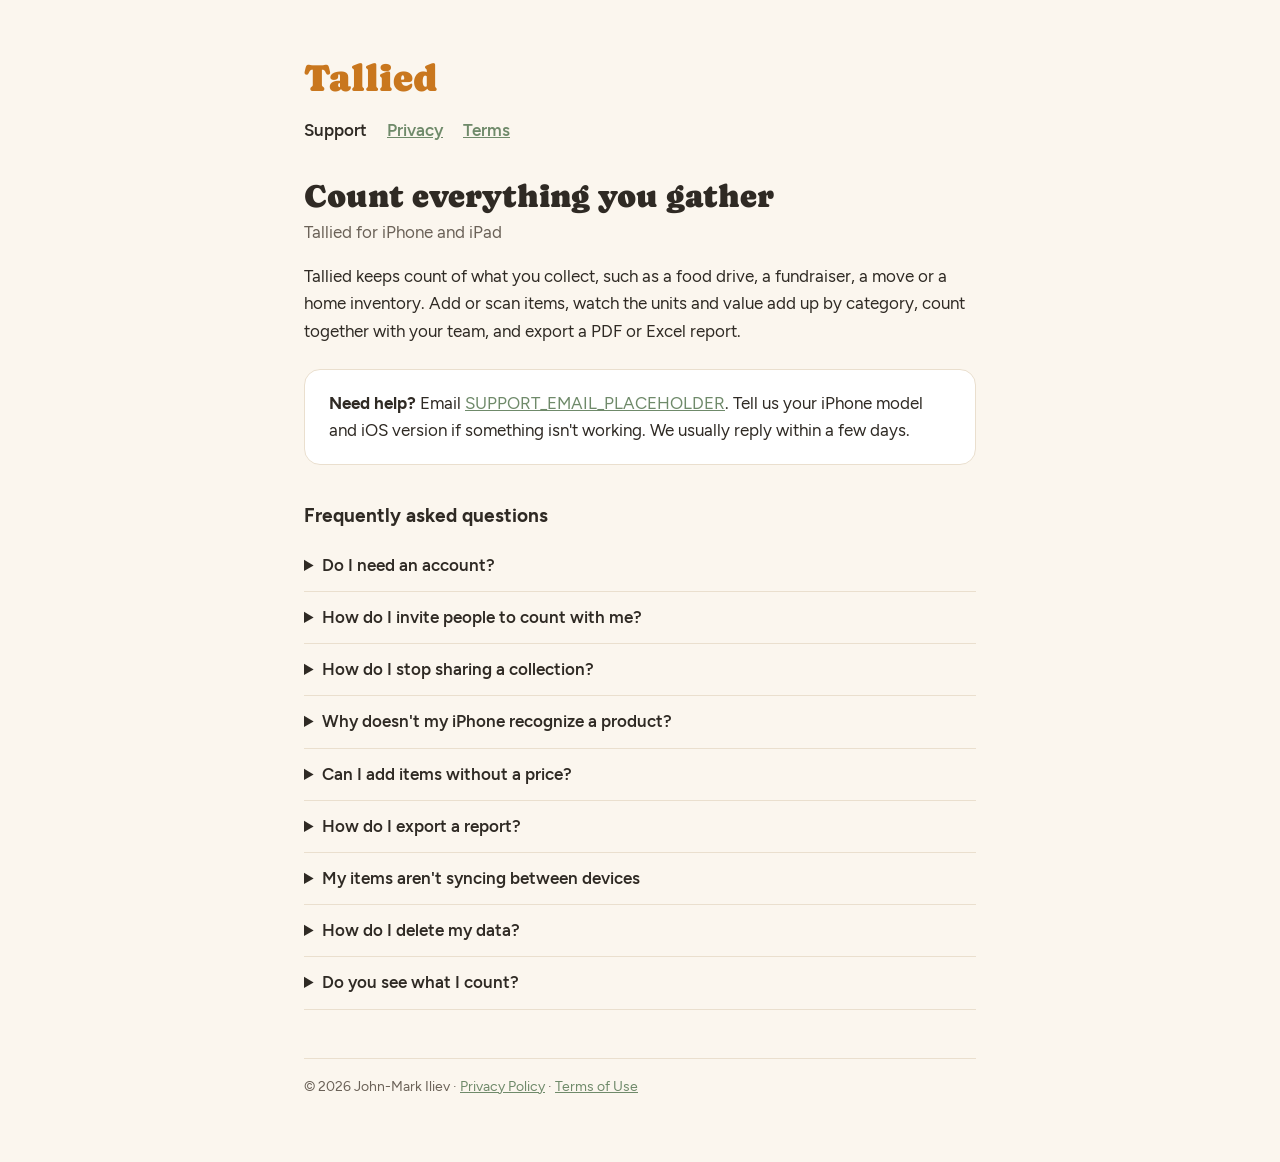
==== index.html @ 0db00e5c "Add Tallied support, privacy policy and terms pages Co-Authored-By: Claude Opus 5.5 <noreply@anthrop" ====
<!DOCTYPE html>
<html lang="en">
<head>
  <meta charset="utf-8">
  <meta name="viewport" content="width=device-width, initial-scale=1">
  <title>Tallied — Support</title>
  <meta name="description" content="Tallied: count everything you gather, see units and value add up, collaborate with your team, and export PDF or Excel reports.">
  <link rel="stylesheet" href="style.css">
</head>
<body>
<main>
  <header>
    <a class="brand" href="./">Tallied</a>
    <nav>
      <a href="./" aria-current="page">Support</a>
      <a href="privacy.html">Privacy</a>
      <a href="terms.html">Terms</a>
    </nav>
  </header>

  <h1>Count everything you gather</h1>
  <p class="meta">Tallied for iPhone and iPad</p>

  <p>Tallied keeps count of what you collect, such as a food drive, a fundraiser, a move or a home inventory. Add or scan items, watch the units and value add up by category, count together with your team, and export a PDF or Excel report.</p>

  <div class="card">
    <p><strong>Need help?</strong> Email <a href="mailto:SUPPORT_EMAIL_PLACEHOLDER">SUPPORT_EMAIL_PLACEHOLDER</a>. Tell us your iPhone model and iOS version if something isn't working. We usually reply within a few days.</p>
  </div>

  <h2>Frequently asked questions</h2>

  <details>
    <summary>Do I need an account?</summary>
    <p>No. Tallied has no sign-up. If you're signed in to iCloud on your device, your collections sync automatically through your own iCloud account.</p>
  </details>

  <details>
    <summary>How do I invite people to count with me?</summary>
    <p>On the Collection tab, tap the collection name at the top. Swipe right on a collection and tap <em>Collaborate</em>, then send the invitation. Everyone you invite needs to be signed in to iCloud. Their items show up for the whole group with the same totals.</p>
  </details>

  <details>
    <summary>How do I stop sharing a collection?</summary>
    <p>Open the collections list, swipe right on the shared collection and tap <em>Manage collaborators</em>. From there you can remove people or stop sharing. If someone shared a collection with you, swipe left on it and tap <em>Leave</em>.</p>
  </details>

  <details>
    <summary>Why doesn't my iPhone recognize a product?</summary>
    <p>Tallied recognizes products you've already added with a photo. The first time, add the item and take its picture. After that, scanning it again finds it. Good light and filling the frame with the product help. Scanning with the camera needs a device that supports Live Text.</p>
  </details>

  <details>
    <summary>Can I add items without a price?</summary>
    <p>Yes. Save them without a price. <em>Price check</em> lists every item that still needs one, and you can type the price in or scan the shelf label in the shop.</p>
  </details>

  <details>
    <summary>How do I export a report?</summary>
    <p>On the Collection tab, tap the document icon, then choose PDF or Excel and share it to Mail, Messages, Files or any other app.</p>
  </details>

  <details>
    <summary>My items aren't syncing between devices</summary>
    <p>Check that you're signed in to the same iCloud account on each device, that iCloud is turned on for Tallied (<em>Settings → [your name] → iCloud</em>), and that you have free iCloud storage. Sync can take a minute after changes.</p>
  </details>

  <details>
    <summary>How do I delete my data?</summary>
    <p>To delete a collection and its items, open the collections list, switch to another collection, then swipe left on it and tap <em>Delete</em>. To remove everything from iCloud, go to <em>Settings → [your name] → iCloud → Manage Account Storage</em> and delete Tallied's data. Deleting the app removes its data from the device.</p>
  </details>

  <details>
    <summary>Do you see what I count?</summary>
    <p>No. There is no Tallied server, and the app has no analytics or tracking. See the <a href="privacy.html">Privacy Policy</a>.</p>
  </details>

  <footer>© 2026 John-Mark Iliev · <a href="privacy.html">Privacy Policy</a> · <a href="terms.html">Terms of Use</a></footer>
</main>
</body>
</html>
---- style.css ----
/* Tallied legal & support pages — amber/sage palette from the app's design system. */
@font-face { font-family: "Caprasimo"; src: url("fonts/Caprasimo-Regular.ttf") format("truetype"); font-display: swap; }
@font-face { font-family: "Figtree"; font-weight: 400; src: url("fonts/Figtree-Regular.ttf") format("truetype"); font-display: swap; }
@font-face { font-family: "Figtree"; font-weight: 600; src: url("fonts/Figtree-SemiBold.ttf") format("truetype"); font-display: swap; }
@font-face { font-family: "Figtree"; font-weight: 700; src: url("fonts/Figtree-Bold.ttf") format("truetype"); font-display: swap; }

:root {
  --bg: #fbf6ee;
  --surface: #ffffff;
  --text: #2f2a24;
  --text-secondary: #6b6258;
  --amber: #c9771e;
  --sage: #6f8a6a;
  --line: #eadfce;
}

@media (prefers-color-scheme: dark) {
  :root {
    --bg: #1d1a16;
    --surface: #27231e;
    --text: #f3ece2;
    --text-secondary: #b5aa9c;
    --amber: #e69a45;
    --sage: #9db897;
    --line: #3a342c;
  }
}

* { box-sizing: border-box; }

body {
  margin: 0;
  background: var(--bg);
  color: var(--text);
  font: 17px/1.6 "Figtree", -apple-system, BlinkMacSystemFont, "Segoe UI", sans-serif;
}

main {
  max-width: 720px;
  margin: 0 auto;
  padding: 48px 24px 64px;
}

header .brand {
  font-family: "Caprasimo", Georgia, serif;
  font-size: 2.4rem;
  color: var(--amber);
  text-decoration: none;
}

nav {
  display: flex;
  gap: 20px;
  margin: 8px 0 32px;
  font-weight: 600;
}

nav a, a { color: var(--sage); }
nav a[aria-current="page"] { color: var(--text); text-decoration: none; }

h1 {
  font-family: "Caprasimo", Georgia, serif;
  font-weight: 400;
  font-size: 2rem;
  line-height: 1.2;
  margin: 0 0 4px;
}

h2 {
  font-size: 1.2rem;
  font-weight: 700;
  margin: 36px 0 8px;
}

.meta { color: var(--text-secondary); margin-top: 0; }

.card {
  background: var(--surface);
  border: 1px solid var(--line);
  border-radius: 16px;
  padding: 20px 24px;
  margin: 24px 0;
}

.card p:first-child { margin-top: 0; }
.card p:last-child { margin-bottom: 0; }

details {
  border-bottom: 1px solid var(--line);
  padding: 12px 0;
}

summary { font-weight: 600; cursor: pointer; }

footer {
  margin-top: 48px;
  padding-top: 16px;
  border-top: 1px solid var(--line);
  color: var(--text-secondary);
  font-size: 0.9rem;
}
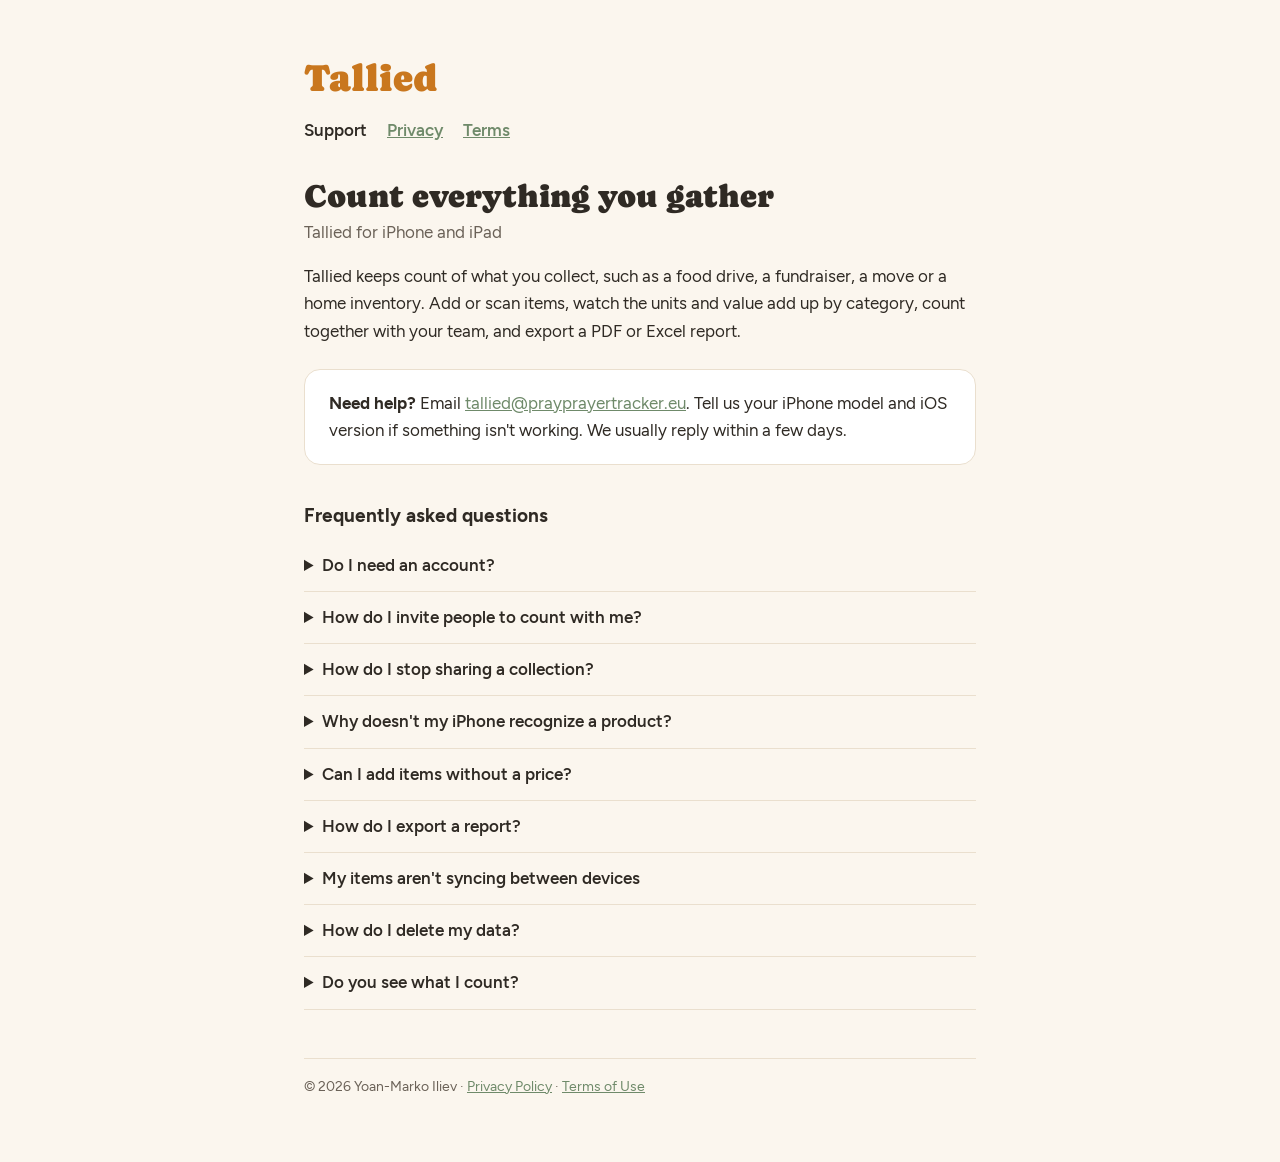
==== commit a76b9f5e: "Add support email and update owner name Co-Authored-By: Claude Opus 5.5 <noreply@anthropic.com>" ====
--- a/index.html
+++ b/index.html
@@ -24,7 +24,7 @@
   <p>Tallied keeps count of what you collect, such as a food drive, a fundraiser, a move or a home inventory. Add or scan items, watch the units and value add up by category, count together with your team, and export a PDF or Excel report.</p>
 
   <div class="card">
-    <p><strong>Need help?</strong> Email <a href="mailto:SUPPORT_EMAIL_PLACEHOLDER">SUPPORT_EMAIL_PLACEHOLDER</a>. Tell us your iPhone model and iOS version if something isn't working. We usually reply within a few days.</p>
+    <p><strong>Need help?</strong> Email <a href="mailto:tallied@prayprayertracker.eu">tallied@prayprayertracker.eu</a>. Tell us your iPhone model and iOS version if something isn't working. We usually reply within a few days.</p>
   </div>
 
   <h2>Frequently asked questions</h2>
@@ -74,7 +74,7 @@
     <p>No. There is no Tallied server, and the app has no analytics or tracking. See the <a href="privacy.html">Privacy Policy</a>.</p>
   </details>
 
-  <footer>© 2026 John-Mark Iliev · <a href="privacy.html">Privacy Policy</a> · <a href="terms.html">Terms of Use</a></footer>
+  <footer>© 2026 Yoan-Marko Iliev · <a href="privacy.html">Privacy Policy</a> · <a href="terms.html">Terms of Use</a></footer>
 </main>
 </body>
 </html>
